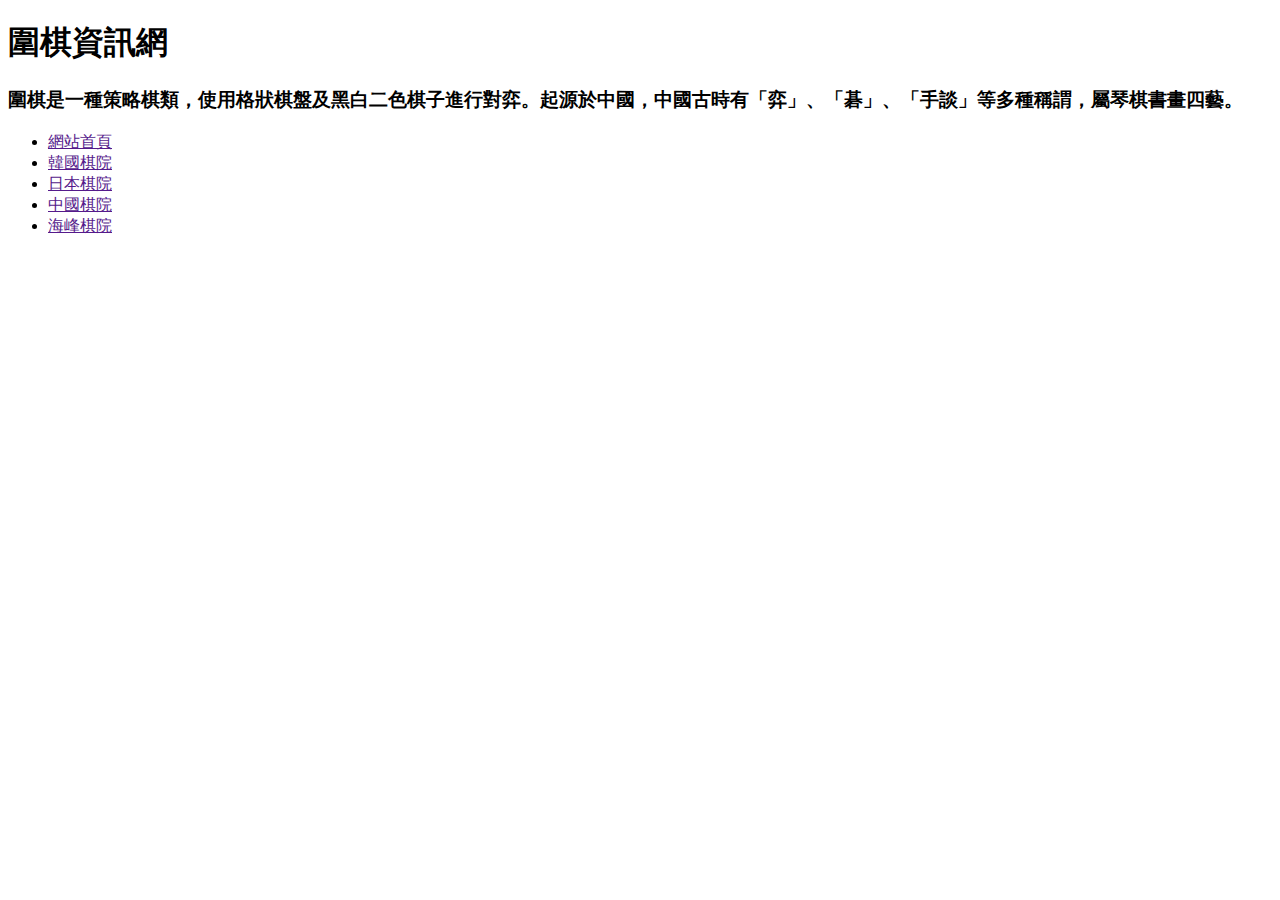
==== index.html @ fd0f55c0 "Create index.html" ====
<!DOCTYPE html>
<html lang="zh-Hant">
  <head>
    <meta charset="UTF-8" />
    <meta name="viewport" content="width=device-width, initial-scale=1.0" />
    <title>圍棋資訊網</title>
  </head>
  <body>
    <header>
      <div class="top">
        <h1>圍棋資訊網</h1>
        <h3>
          圍棋是一種策略棋類，使用格狀棋盤及黑白二色棋子進行對弈。起源於中國，中國古時有「弈」、「碁」、「手談」等多種稱謂，屬琴棋書畫四藝。
        </h3>
      </div>
      <nav>
        <ul>
          <li><a href="">網站首頁</a></li>
          <li><a href="">韓國棋院</a></li>
          <li><a href="">日本棋院</a></li>
          <li><a href="">中國棋院</a></li>
          <li><a href="">海峰棋院</a></li>
        </ul>
      </nav>
    </header>
    <main></main>
  </body>
</html>
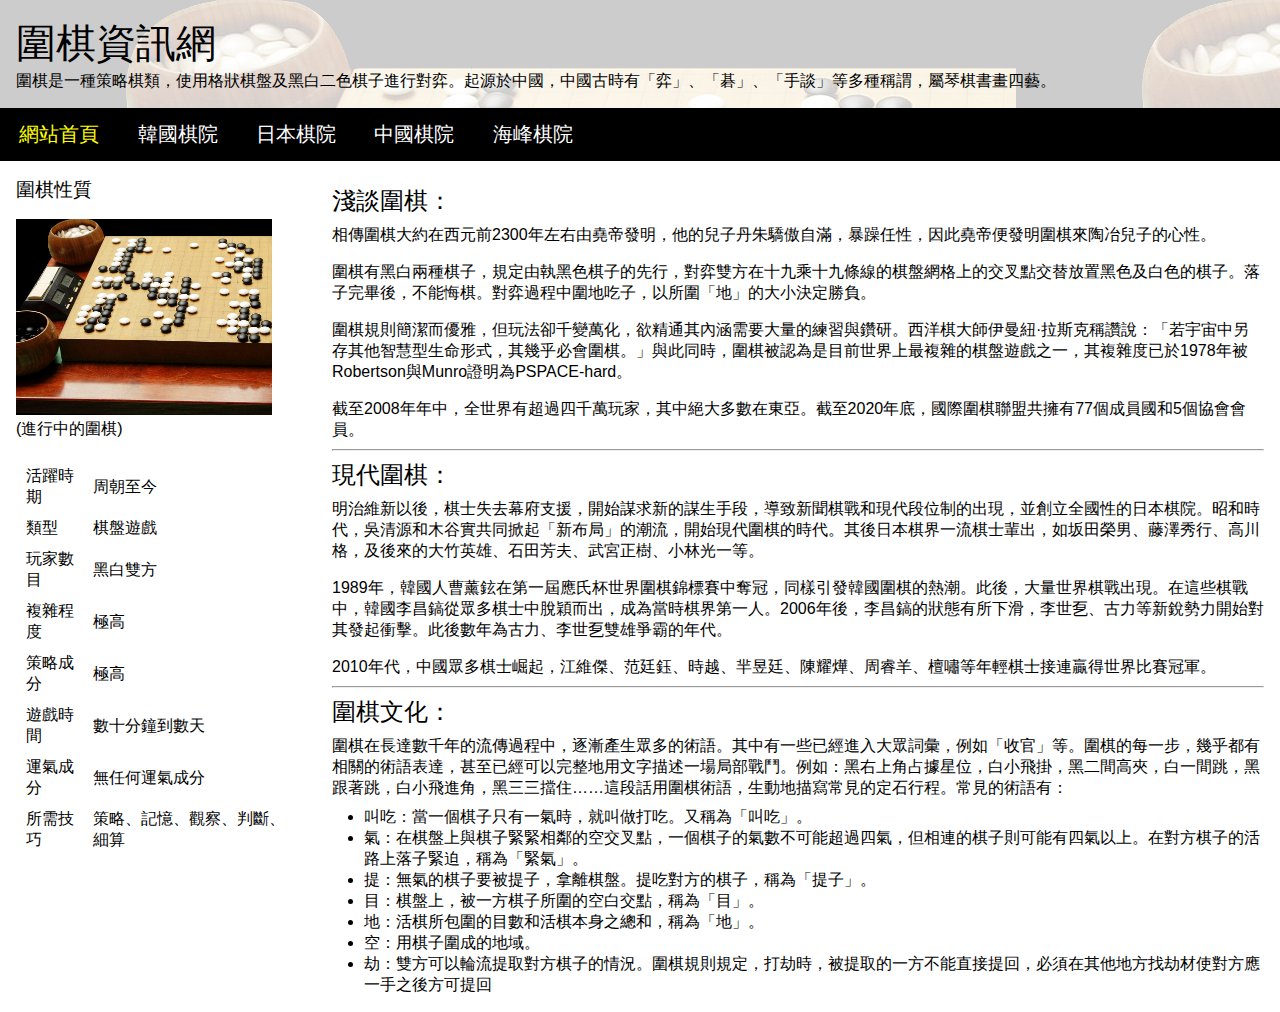
==== commit 1db0699a: "update" ====
--- a/index.html
+++ b/index.html
@@ -4,6 +4,7 @@
     <meta charset="UTF-8" />
     <meta name="viewport" content="width=device-width, initial-scale=1.0" />
     <title>圍棋資訊網</title>
+    <link rel="stylesheet" href="./style.css" />
   </head>
   <body>
     <header>
@@ -15,14 +16,102 @@
       </div>
       <nav>
         <ul>
-          <li><a href="">網站首頁</a></li>
-          <li><a href="">韓國棋院</a></li>
-          <li><a href="">日本棋院</a></li>
-          <li><a href="">中國棋院</a></li>
-          <li><a href="">海峰棋院</a></li>
+          <li><a class="active" href="./index.html">網站首頁</a></li>
+          <li><a href="./korea.html">韓國棋院</a></li>
+          <li><a href="./japan.html">日本棋院</a></li>
+          <li><a href="./china.html">中國棋院</a></li>
+          <li><a href="./taiwan.html">海峰棋院</a></li>
         </ul>
       </nav>
     </header>
-    <main></main>
+    <main>
+      <section class="left">
+        <h3>圍棋性質</h3>
+        <figure>
+          <img src="./images/go-equipment.png" alt="圍棋用具" />
+          <figcaption>(進行中的圍棋)</figcaption>
+        </figure>
+        <table>
+          <tr>
+            <td>活躍時期</td>
+            <td>周朝至今</td>
+          </tr>
+          <tr>
+            <td>類型</td>
+            <td>棋盤遊戲</td>
+          </tr>
+          <tr>
+            <td>玩家數目</td>
+            <td>黑白雙方</td>
+          </tr>
+          <tr>
+            <td>複雜程度</td>
+            <td>極高</td>
+          </tr>
+          <tr>
+            <td>策略成分</td>
+            <td>極高</td>
+          </tr>
+          <tr>
+            <td>遊戲時間</td>
+            <td>數十分鐘到數天</td>
+          </tr>
+          <tr>
+            <td>運氣成分</td>
+            <td>無任何運氣成分</td>
+          </tr>
+          <tr>
+            <td>所需技巧</td>
+            <td>策略、記憶、觀察、判斷、細算</td>
+          </tr>
+        </table>
+      </section>
+      <section class="right">
+        <h3>淺談圍棋：</h3>
+        <p>
+          相傳圍棋大約在西元前2300年左右由堯帝發明，他的兒子丹朱驕傲自滿，暴躁任性，因此堯帝便發明圍棋來陶冶兒子的心性。
+        </p>
+        <p>
+          圍棋有黑白兩種棋子，規定由執黑色棋子的先行，對弈雙方在十九乘十九條線的棋盤網格上的交叉點交替放置黑色及白色的棋子。落子完畢後，不能悔棋。對弈過程中圍地吃子，以所圍「地」的大小決定勝負。
+        </p>
+        <p>
+          圍棋規則簡潔而優雅，但玩法卻千變萬化，欲精通其內涵需要大量的練習與鑽研。西洋棋大師伊曼紐·拉斯克稱讚說：「若宇宙中另存其他智慧型生命形式，其幾乎必會圍棋。」與此同時，圍棋被認為是目前世界上最複雜的棋盤遊戲之一，其複雜度已於1978年被Robertson與Munro證明為PSPACE-hard。
+        </p>
+        <p>
+          截至2008年年中，全世界有超過四千萬玩家，其中絕大多數在東亞。截至2020年底，國際圍棋聯盟共擁有77個成員國和5個協會會員。
+        </p>
+        <hr />
+        <h3>現代圍棋：</h3>
+        <p>
+          明治維新以後，棋士失去幕府支援，開始謀求新的謀生手段，導致新聞棋戰和現代段位制的出現，並創立全國性的日本棋院。昭和時代，吳清源和木谷實共同掀起「新布局」的潮流，開始現代圍棋的時代。其後日本棋界一流棋士輩出，如坂田榮男、藤澤秀行、高川格，及後來的大竹英雄、石田芳夫、武宮正樹、小林光一等。
+        </p>
+        <p>
+          1989年，韓國人曹薰鉉在第一屆應氏杯世界圍棋錦標賽中奪冠，同樣引發韓國圍棋的熱潮。此後，大量世界棋戰出現。在這些棋戰中，韓國李昌鎬從眾多棋士中脫穎而出，成為當時棋界第一人。2006年後，李昌鎬的狀態有所下滑，李世乭、古力等新銳勢力開始對其發起衝擊。此後數年為古力、李世乭雙雄爭霸的年代。
+        </p>
+        <p>
+          2010年代，中國眾多棋士崛起，江維傑、范廷鈺、時越、羋昱廷、陳耀燁、周睿羊、檀嘯等年輕棋士接連贏得世界比賽冠軍。
+        </p>
+        <hr />
+        <h3>圍棋文化：</h3>
+        <p>
+          圍棋在長達數千年的流傳過程中，逐漸產生眾多的術語。其中有一些已經進入大眾詞彙，例如「收官」等。圍棋的每一步，幾乎都有相關的術語表達，甚至已經可以完整地用文字描述一場局部戰鬥。例如：黑右上角占據星位，白小飛掛，黑二間高夾，白一間跳，黑跟著跳，白小飛進角，黑三三擋住……這段話用圍棋術語，生動地描寫常見的定石行程。常見的術語有：
+        </p>
+        <ul>
+          <li>叫吃：當一個棋子只有一氣時，就叫做打吃。又稱為「叫吃」。</li>
+          <li>
+            氣：在棋盤上與棋子緊緊相鄰的空交叉點，一個棋子的氣數不可能超過四氣，但相連的棋子則可能有四氣以上。在對方棋子的活路上落子緊迫，稱為「緊氣」。
+          </li>
+          <li>
+            提：無氣的棋子要被提子，拿離棋盤。提吃對方的棋子，稱為「提子」。
+          </li>
+          <li>目：棋盤上，被一方棋子所圍的空白交點，稱為「目」。</li>
+          <li>地：活棋所包圍的目數和活棋本身之總和，稱為「地」。</li>
+          <li>空：用棋子圍成的地域。</li>
+          <li>
+            劫：雙方可以輪流提取對方棋子的情況。圍棋規則規定，打劫時，被提取的一方不能直接提回，必須在其他地方找劫材使對方應一手之後方可提回
+          </li>
+        </ul>
+      </section>
+    </main>
   </body>
 </html>
--- a/style.css
+++ b/style.css
@@ -0,0 +1,127 @@
+* {
+  padding: 0;
+  margin: 0;
+  box-sizing: border-box;
+  font-family: DFkai-sb, sans-serif;
+}
+
+h1,
+h2,
+h3,
+h4,
+h5,
+h6 {
+  font-weight: normal;
+}
+
+header div.top {
+  padding: 1rem;
+  background-image: url(./images/background.png);
+}
+
+header div.top h1 {
+  font-size: 2.5rem;
+}
+
+header div.top h3 {
+  font-size: 1rem;
+}
+
+header nav {
+  background-color: black;
+}
+
+header nav ul {
+  display: flex;
+  list-style-type: none;
+}
+
+header nav ul li {
+  padding: 0.8rem 1.2rem;
+}
+
+nav ul li a {
+  color: white;
+  text-decoration: none;
+  font-size: 1.25rem;
+  transition: all 0.3s ease;
+}
+
+nav ul li a:hover {
+  color: yellow;
+}
+
+.active {
+  color: yellow;
+}
+
+main {
+  display: flex;
+  flex-wrap: wrap;
+}
+
+main.no-flex {
+  display: block;
+}
+
+main section {
+  padding: 1rem;
+}
+
+section.left {
+  flex: 1 1 200px;
+}
+
+section.left img {
+  width: 90%;
+}
+
+section.left h3 {
+  margin-bottom: 1rem;
+}
+
+section.left table {
+  margin-top: 1rem;
+}
+
+section.left table,
+section.left td {
+  padding: 0.25rem;
+}
+
+section.right {
+  flex: 4 1 500px;
+}
+
+section.right h3 {
+  font-size: 1.5rem;
+  padding-top: 0.5rem;
+}
+
+p {
+  padding: 0.5rem 0;
+}
+
+section.right ul {
+  margin-left: 2rem;
+}
+
+section.kr-player h3 {
+  font-size: 1.5rem;
+}
+
+.player {
+  margin: 2rem;
+  border: 3px solid burlywood;
+  padding: 0.5rem;
+}
+
+.player h4 {
+  font-size: 1.5rem;
+  color: teal;
+}
+
+.player h5 {
+  font-size: 1.05rem;
+  color: teal;
+}
